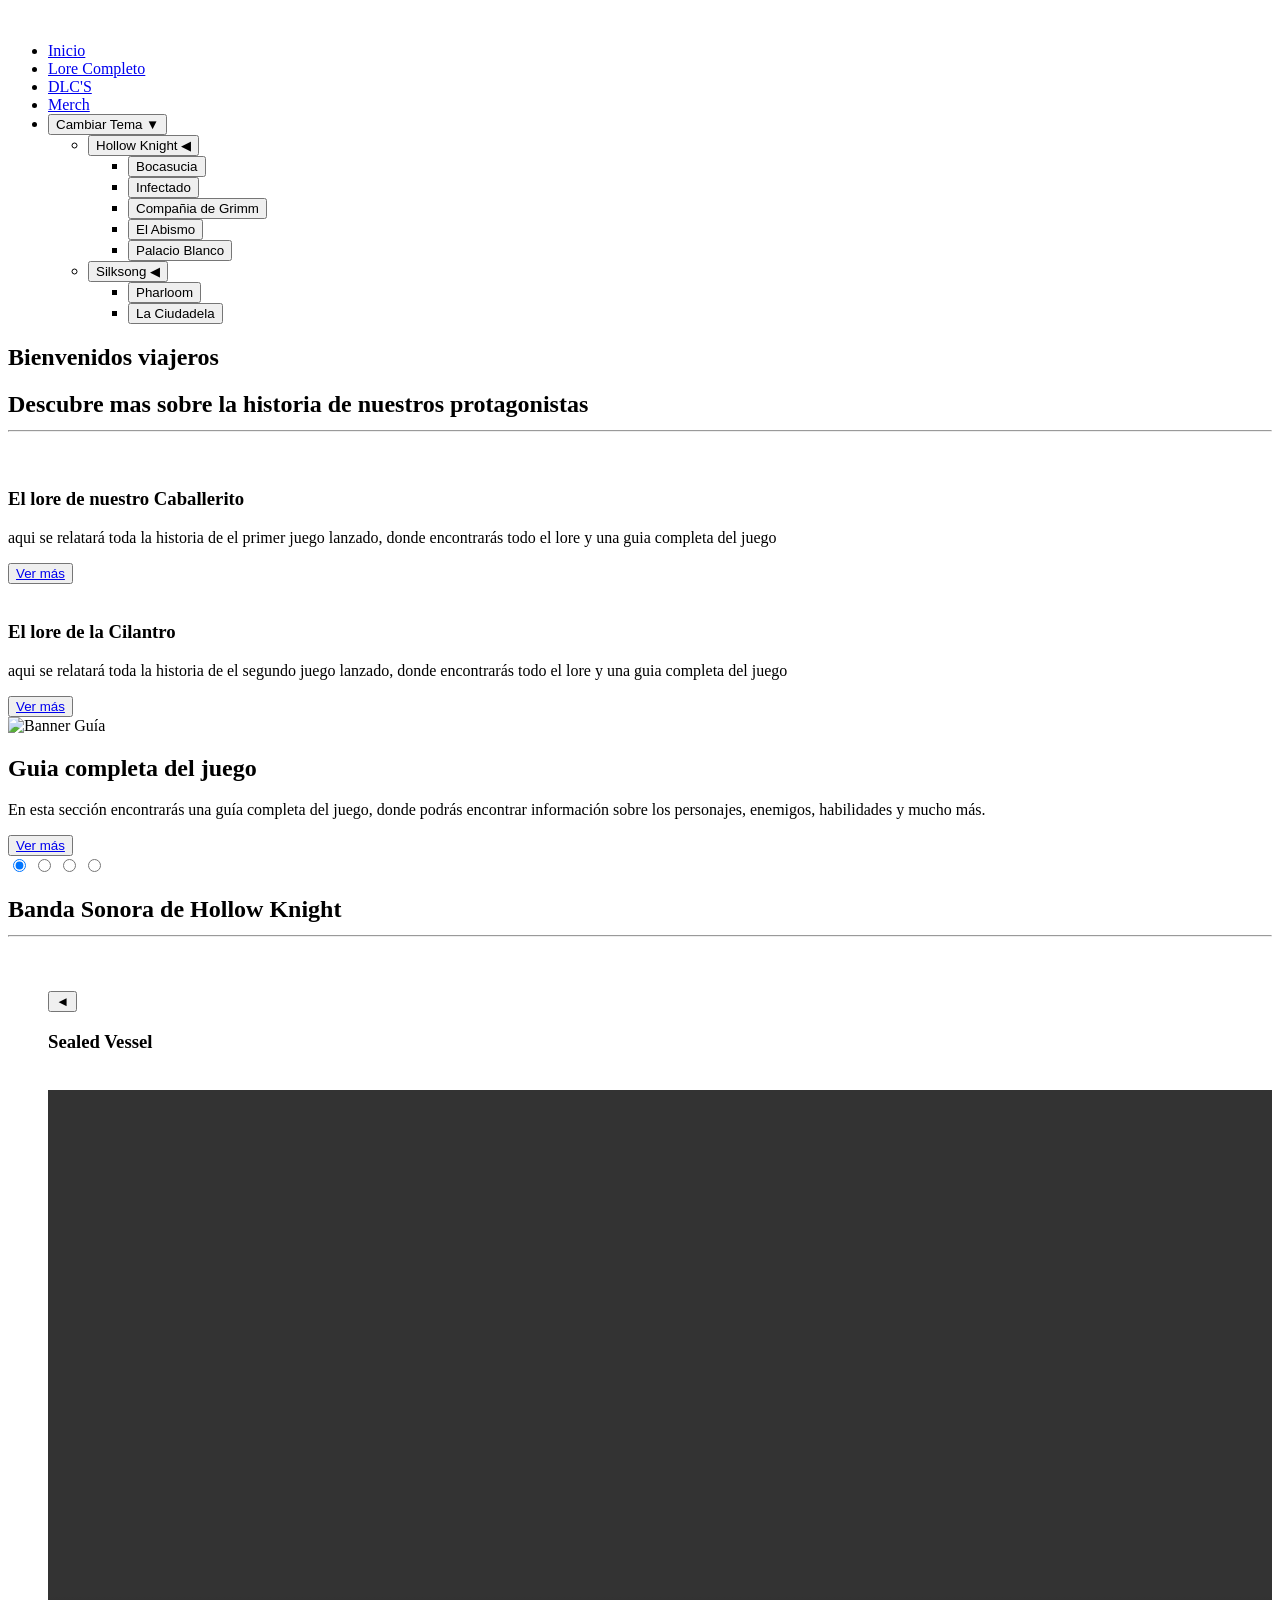
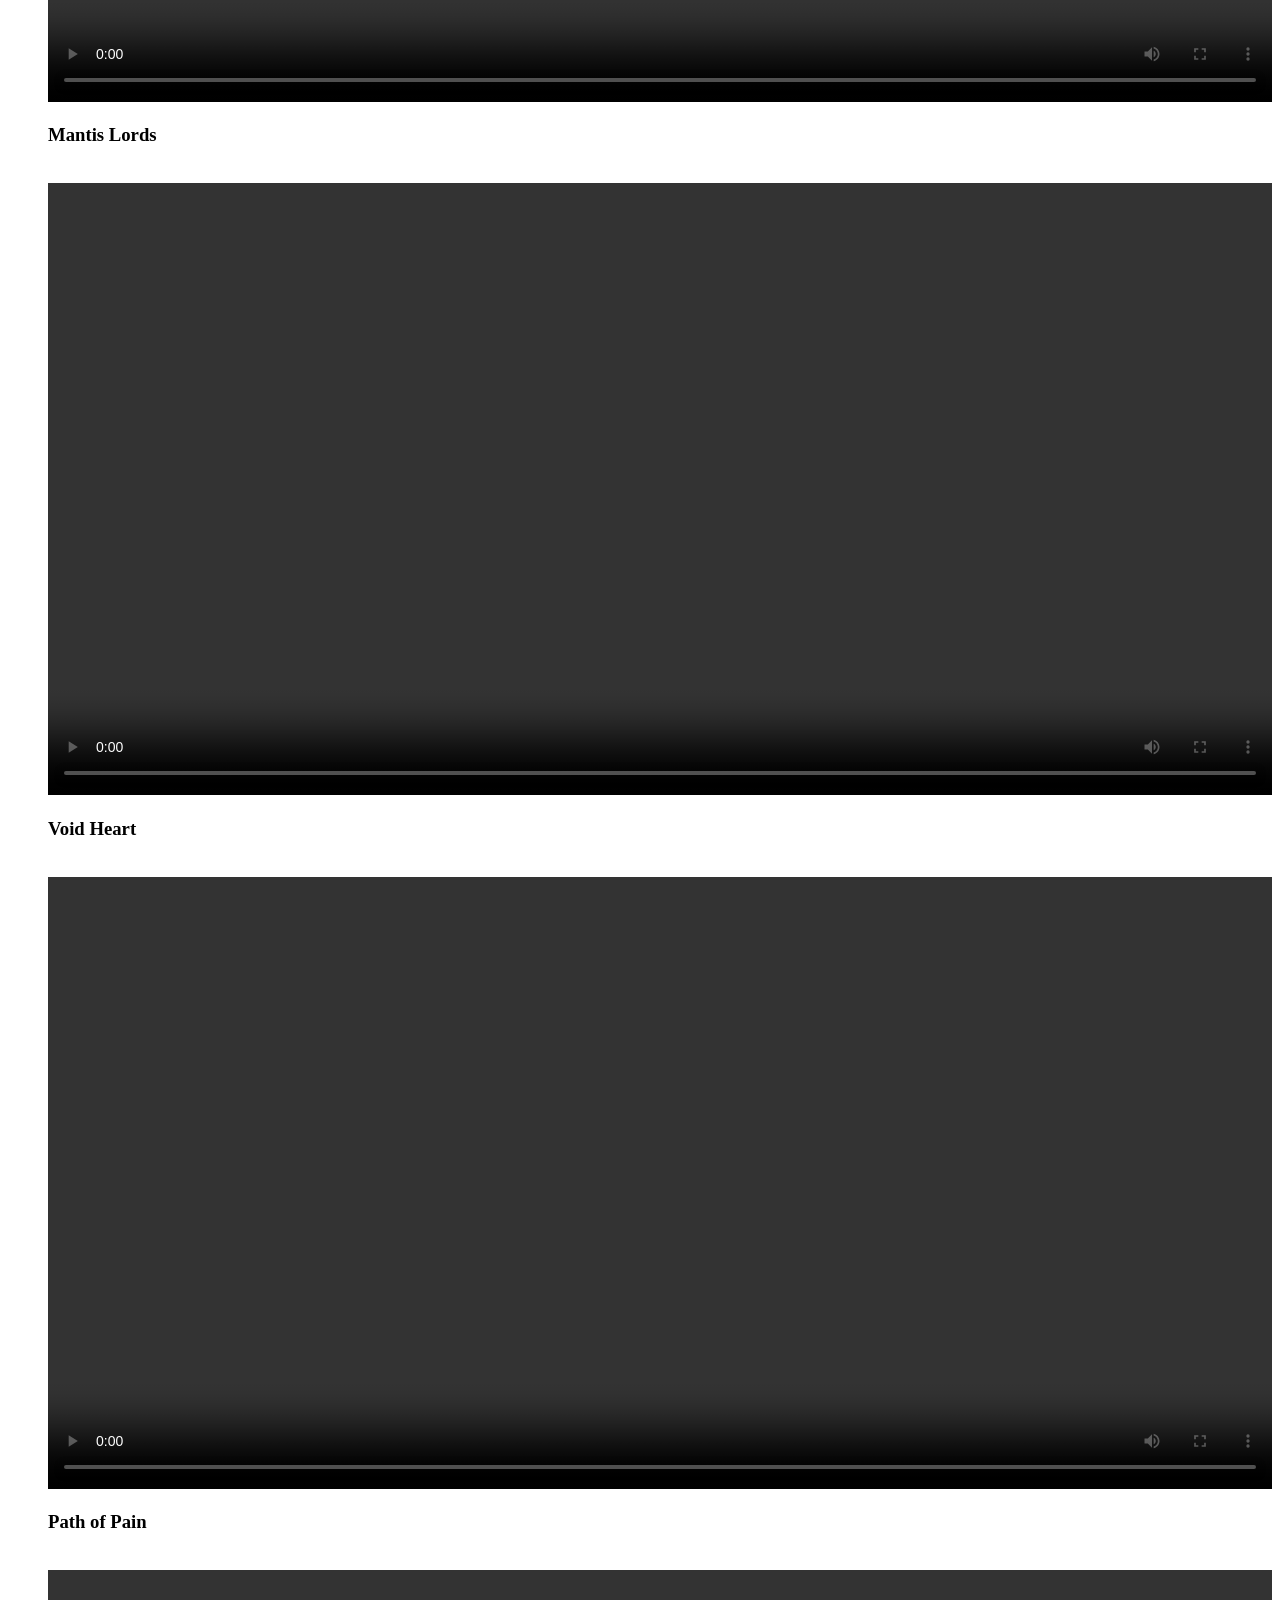
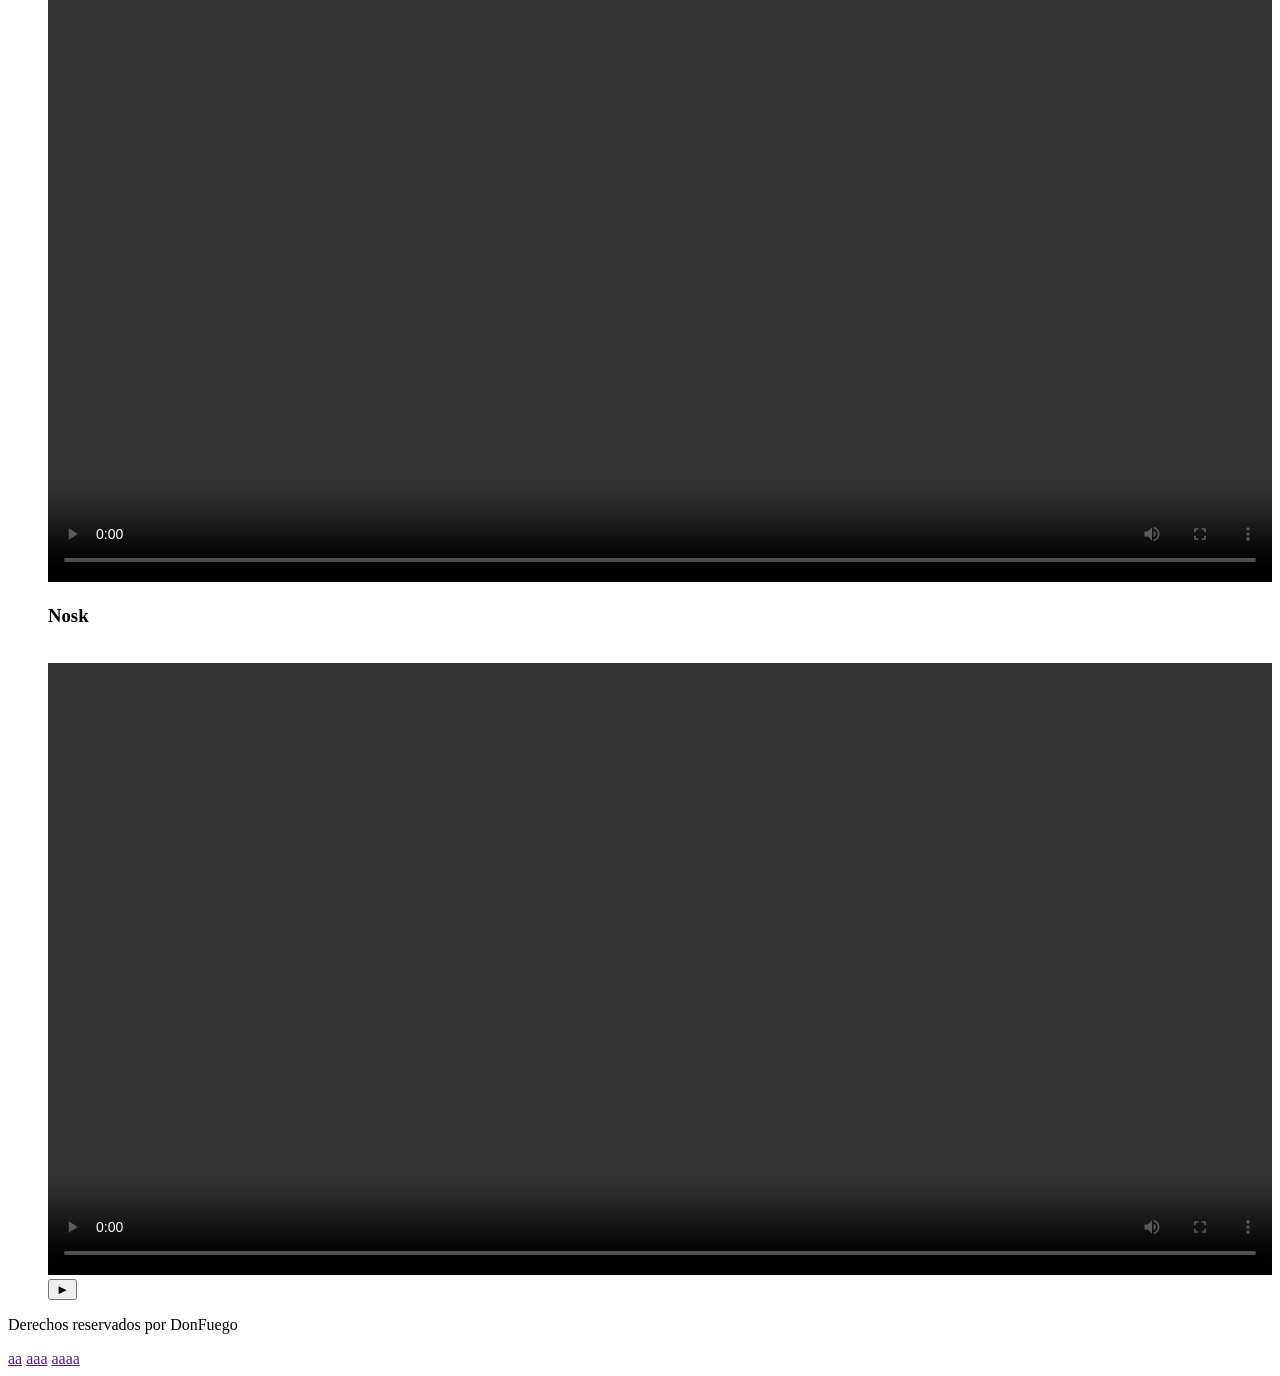
==== Inicio.html @ f7de1df7 "Add files via upload" ====
<!DOCTYPE html>
<html lang="en">
<head>
    <meta charset="UTF-8">
    <meta name="viewport" content="width=device-width, initial-scale=1.0">
    <link rel="stylesheet" href="../../css/styles.css">
    <title>Hollow Knight</title>
    <link rel="icon" href="../../image/LogoPrincipal.jpg" type="image/png">
    <link rel="preconnect" href="https://fonts.googleapis.com">
<link rel="preconnect" href="https://fonts.gstatic.com" crossorigin>
<link href="https://fonts.googleapis.com/css2?family=Cinzel:wght@400;700&family=Cormorant+Garamond:wght@400;600&display=swap" rel="stylesheet">
</head>
<body>
    <header>
        <nav>
            <div class="logoPrincipal">
                <a href="../home/Inicio.html"><img src="../../image/LogoPrincipal.jpg" alt=""></a>
            </div>
            <div class="navegacion">
                <ul class="links-nav">
                    <li> <a href="../home/Inicio.html" class="activo">Inicio</a></li>
                    <li> <a href="../Lore/LoreGeneral.html">Lore Completo</a></li>
                    <li> <a href="../DlC'S/DLC'S.html">DLC'S</a></li>
                    <li><a href="../Merch/merch.html">Merch</a></li>
                    
                    <li class="menu-desplegable">
                        <button class="btn-categoria" id="btn-temas">Cambiar Tema ▼</button>
                        <ul class="submenu" id="submenu-temas">
                            <li class="submenu-item-nested">
                                <button class="btn-tema-opcion">Hollow Knight ◀</button>
                                <ul class="submenu-anidado">
                                    <li><button class="btn-tema-final" value="original">Bocasucia</button></li>
                                    <li><button class="btn-tema-final" value="tema-infeccion">Infectado</button></li>
                                    <li><button class="btn-tema-final" value="tema-grimm">Compañia de Grimm</button></li>
                                    <li><button class="btn-tema-final" value="tema- abismo">El Abismo</button></li>
                                    <li><button class="btn-tema-final" value="tema-palacio">Palacio Blanco</button></li>
                                </ul>
                            </li>
                            <li class="submenu-item-nested">
                                <button class="btn-tema-opcion">Silksong ◀</button>
                                <ul class="submenu-anidado">
                                    <li><button class="btn-tema-final" value="tema-pharloom">Pharloom</button></li>
                                    <li><button class="btn-tema-final" value="tema-ciudadela">La Ciudadela</button></li>
                                </ul>
                            </li>
                        </ul>
                    </li>
                </ul>
            </div>
        </nav>
    </header>
    <section class="hero">
        <div class="hero-content">
            <h2 id="titulo-principal">Bienvenidos viajeros</h2>
        </div>
    </section>
    <section class="cajaDeContenido">
        <div class="page-container">
        <h2>Descubre mas sobre la historia de nuestros protagonistas <hr></h2>
            <div class="cartas1">
                <div class="HK-card">
                    <div class="HK-imagen">
                        <img src="../../image/Hollow_Knight_2026_cover_art.jpg" alt="">
                    </div>
                    <div class="HK-texto">
                    <h3>El lore de nuestro Caballerito</h3>
                    <p>aqui se relatará toda la historia de el primer juego lanzado, donde encontrarás todo el lore y una guia completa del juego</p>
                    <button type="button" class="boton-card1"><a href="../Lore/HK-lore.html">Ver más</a></button>
                    </div>
                </div>
                <div class="HK-card">
                    <div class="HK-imagen">
                        <img src="../../image/SilkSong.png" alt="">
                    </div>
                    <div class="HK-texto">
                    <h3>El lore de la Cilantro</h3>
                    <p>aqui se relatará toda la historia de el segundo juego lanzado, donde encontrarás todo el lore y una guia completa del juego</p>
                    <button type="button" class="boton-card1"><a href="../Lore/HK-lore.html">Ver más</a></button>
                    </div>
                </div>
            </div>
        </section>
        <section class="guia-juego">
                <div class="guia-juego-content">
                    <div class="guia-superior">
                        <div class="guia-juego-imagen">
                            <img id="guia-img" src="../../image/Banner2.jpg" alt="Banner Guía">
                        </div>
                            <div class="guia-juego-texto">
                                <h2 id="guia-titulo">Guia completa del juego</h2>
                                <p id="guia-desc">En esta sección encontrarás una guía completa del juego, donde podrás encontrar información sobre los personajes, enemigos, habilidades y mucho más.</p>
                                <button type="button" class="boton-guia"><a id="guia-link" href="../guiaHK/Guia.html">Ver más</a></button>
                            </div>
                        </div>
                        <div class="guia-temas">
                            <label class="radio-tema">
                                <input type="radio" name="tema-seleccionado" value="GuiaDelJuego" checked>
                            </label>
                            <label class="radio-tema">
                                <input type="radio" name="tema-seleccionado" value="personajes"> 
                            </label>
                            <label class="radio-tema">
                                <input type="radio" name="tema-seleccionado" value="enemigos"> 
                            </label>
                            <label class="radio-tema">
                                <input type="radio" name="tema-seleccionado" value="habilidades"> 
                            </label>
                        </div>
                    </div>
            </section>
            <section class="cajaDeContenido-sound">
                <div class="page-container">
                    <h2>Banda Sonora de Hollow Knight<hr></h2>
                    <div class="HK-sound-page">
                        <div class="HK-img-sound">
                            <img src="../../image/Lluvia.gif" alt="">
                        </div>
                        <div class="HK-eggs-text">
                            <div class="HK-sound-list">
                                <ul id="lista-sound">   <div class="contenedor-carrusel">
                                    <button id="btn-izq" class="boton-carrusel">◄</button>
                                    <div class="ventana-carrusel">
                                        <div class="pista-carrusel" id="pista">
                                            <div class="tarjeta-gigante">
                                                <h3>Sealed Vessel</h3><br>
                                                <video width="100%" controls>
                                                    <source src="../../video/Hollow Knight OST - Sealed Vessel_720p.mp4" type="video/mp4">
                                                </video>
                                            </div>
                                            <div class="tarjeta-gigante">
                                                <h3>Mantis Lords</h3><br>
                                                <video width="100%" controls>
                                                    <source src="../../video/Hollow Knight OST - Mantis Lords_720p.mp4" type="video/mp4">
                                                </video>
                                            </div>
                                            <div class="tarjeta-gigante">
                                                <h3>Void Heart</h3><br>
                                                <video width="100%" controls>
                                                    <source src="../../video/Void Heart _ Hollow Knight OST _ Christopher Larkin_720p.mp4" type="video/mp4">
                                                </video>
                                            </div>
                                            <div class="tarjeta-gigante">
                                                <h3>Path of Pain</h3><br>
                                                <video width="100%" controls>
                                                    <source src="../../video/Hollow Knight - Sealed Vessel - Path of Pain Music_720p.mp4" type="video/mp4">
                                                </video>
                                            </div>
                                            <div class="tarjeta-gigante">
                                                <h3>Nosk</h3><br>
                                                <video width="100%" controls>
                                                    <source src="../../video/Hollow Knight OST - Nosk_720p.mp4" type="video/mp4">
                                                </video>
                                            </div>
                                        </div>
                                    </div>
                                    <button id="btn-der" class="boton-carrusel">►</button>
                                </div>                            
                            </div>
                        </div>
                    </div>
                </div>
            </section>
    <footer>
        <p>Derechos reservados por <span>DonFuego</span></p>
        <div class="links-de-pie">
            <a href="">aa</a>
            <a href="">aaa</a>
            <a href="">aaaa</a>
        </div>
    </footer>
<audio id="musica-fondo" src="../../audio/Dirtmouth1.mp3" type="audio/mpeg" autoplay loop></audio>
        <script src="../../js/java.js"></script>
</body>
</html>
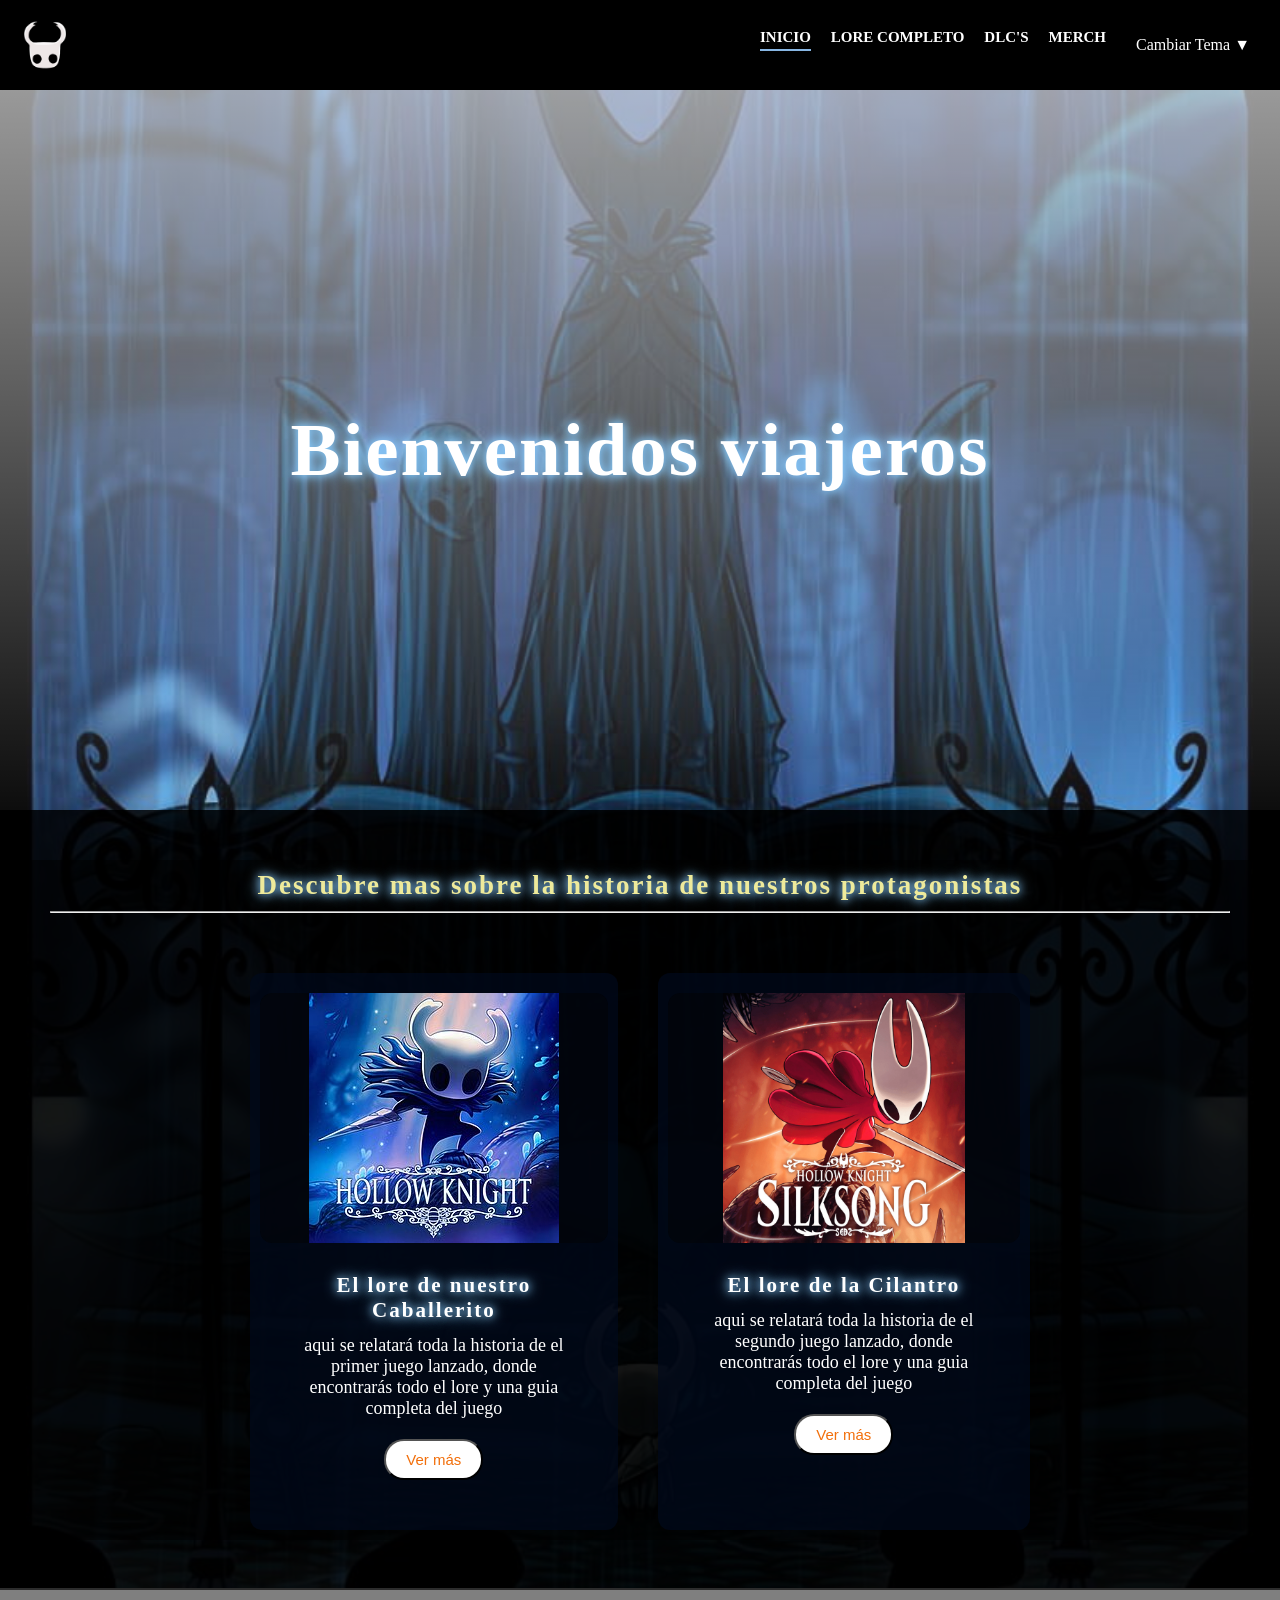
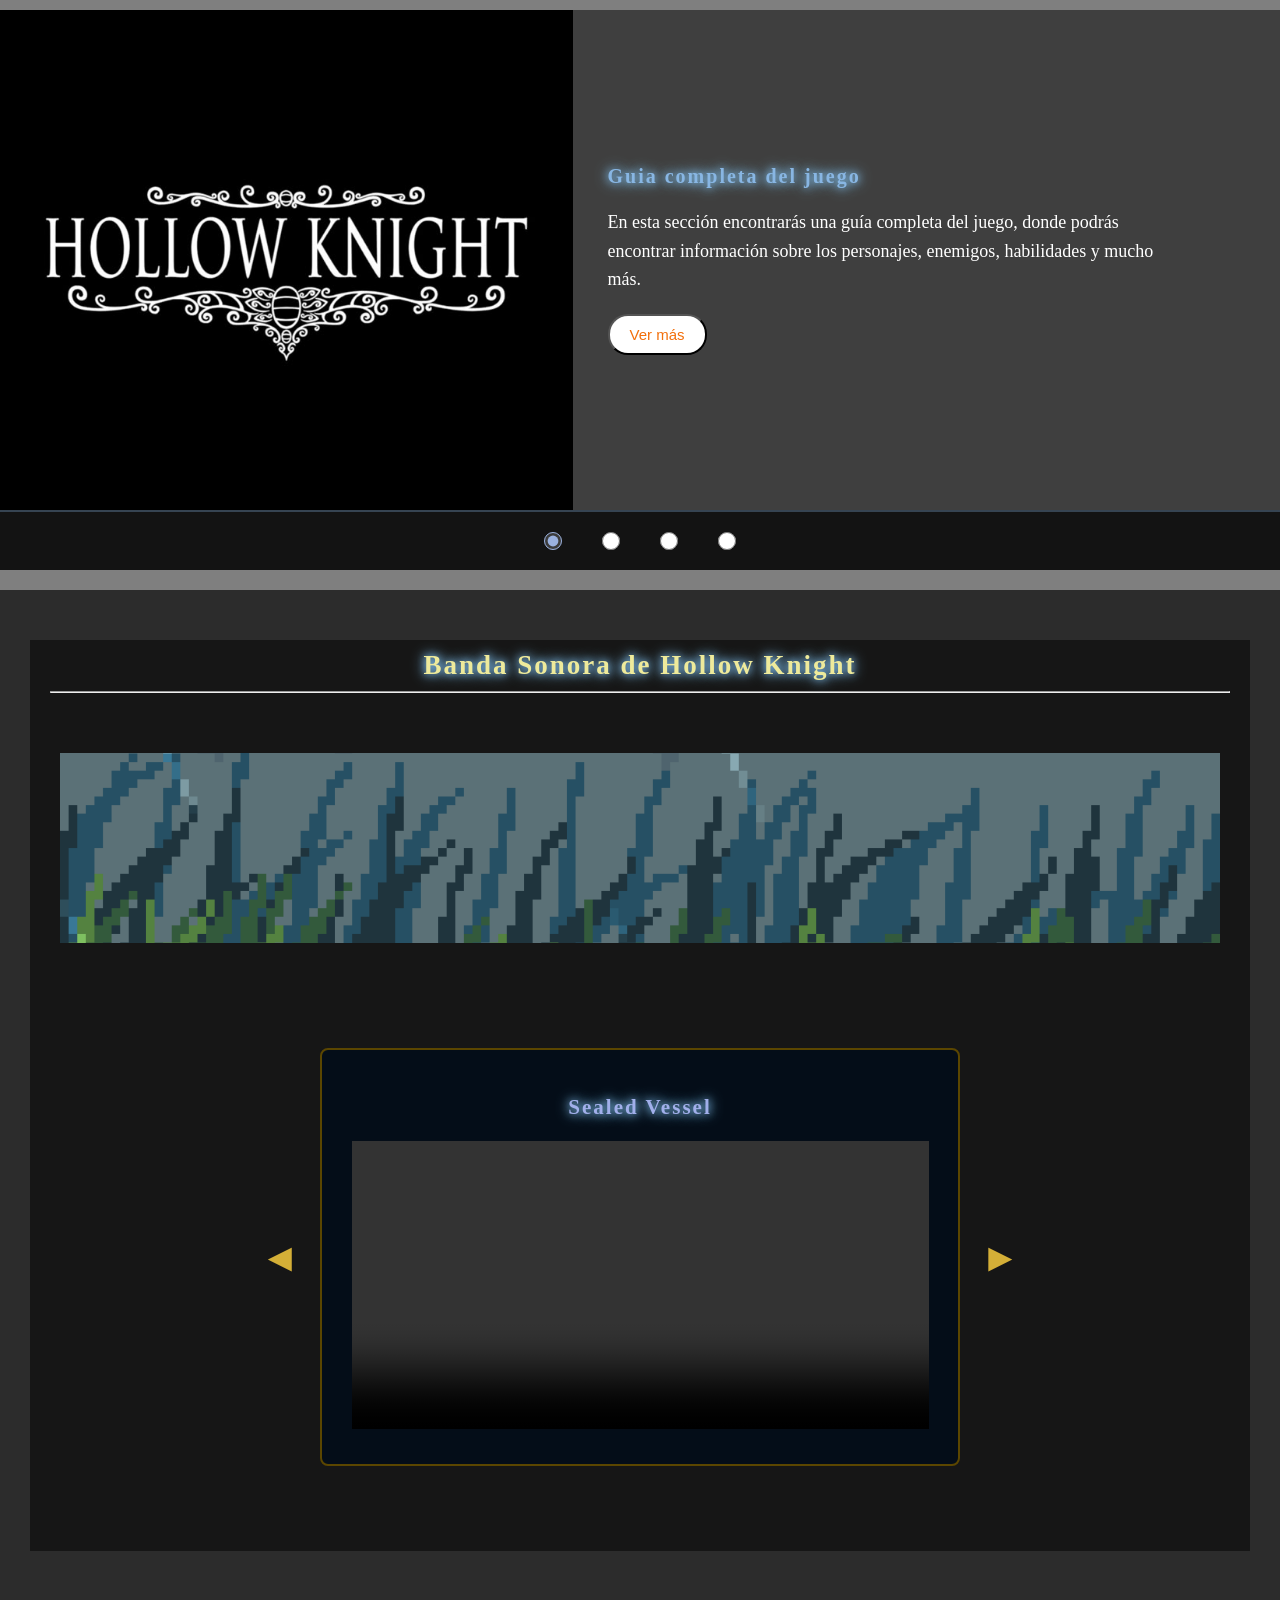
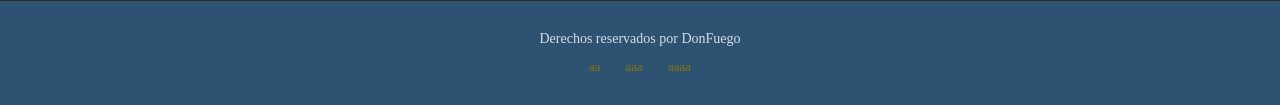
==== commit ed07019d: "Update Inicio.html" ====
--- a/Inicio.html
+++ b/Inicio.html
@@ -3,9 +3,9 @@
 <head>
     <meta charset="UTF-8">
     <meta name="viewport" content="width=device-width, initial-scale=1.0">
-    <link rel="stylesheet" href="../../css/styles.css">
+    <link rel="stylesheet" href="styles.css">
     <title>Hollow Knight</title>
-    <link rel="icon" href="../../image/LogoPrincipal.jpg" type="image/png">
+    <link rel="icon" href=".image/LogoPrincipal.jpg" type="image/png">
     <link rel="preconnect" href="https://fonts.googleapis.com">
 <link rel="preconnect" href="https://fonts.gstatic.com" crossorigin>
 <link href="https://fonts.googleapis.com/css2?family=Cinzel:wght@400;700&family=Cormorant+Garamond:wght@400;600&display=swap" rel="stylesheet">
@@ -14,14 +14,14 @@
     <header>
         <nav>
             <div class="logoPrincipal">
-                <a href="../home/Inicio.html"><img src="../../image/LogoPrincipal.jpg" alt=""></a>
+                <a href="Inicio.html"><img src="LogoPrincipal.jpg" alt=""></a>
             </div>
             <div class="navegacion">
                 <ul class="links-nav">
-                    <li> <a href="../home/Inicio.html" class="activo">Inicio</a></li>
-                    <li> <a href="../Lore/LoreGeneral.html">Lore Completo</a></li>
-                    <li> <a href="../DlC'S/DLC'S.html">DLC'S</a></li>
-                    <li><a href="../Merch/merch.html">Merch</a></li>
+                    <li> <a href="Inicio.html" class="activo">Inicio</a></li>
+                    <li> <a href="LoreGeneral.html">Lore Completo</a></li>
+                    <li> <a href="DLC'S.html">DLC'S</a></li>
+                    <li><a href="merch.html">Merch</a></li>
                     
                     <li class="menu-desplegable">
                         <button class="btn-categoria" id="btn-temas">Cambiar Tema ▼</button>
@@ -60,22 +60,22 @@
             <div class="cartas1">
                 <div class="HK-card">
                     <div class="HK-imagen">
-                        <img src="../../image/Hollow_Knight_2026_cover_art.jpg" alt="">
+                        <img src="Hollow_Knight_2026_cover_art.jpg" alt="">
                     </div>
                     <div class="HK-texto">
                     <h3>El lore de nuestro Caballerito</h3>
                     <p>aqui se relatará toda la historia de el primer juego lanzado, donde encontrarás todo el lore y una guia completa del juego</p>
-                    <button type="button" class="boton-card1"><a href="../Lore/HK-lore.html">Ver más</a></button>
+                    <button type="button" class="boton-card1"><a href="HK-lore.html">Ver más</a></button>
                     </div>
                 </div>
                 <div class="HK-card">
                     <div class="HK-imagen">
-                        <img src="../../image/SilkSong.png" alt="">
+                        <img src="SilkSong.png" alt="">
                     </div>
                     <div class="HK-texto">
                     <h3>El lore de la Cilantro</h3>
                     <p>aqui se relatará toda la historia de el segundo juego lanzado, donde encontrarás todo el lore y una guia completa del juego</p>
-                    <button type="button" class="boton-card1"><a href="../Lore/HK-lore.html">Ver más</a></button>
+                    <button type="button" class="boton-card1"><a href="HK-lore.html">Ver más</a></button>
                     </div>
                 </div>
             </div>
@@ -84,12 +84,12 @@
                 <div class="guia-juego-content">
                     <div class="guia-superior">
                         <div class="guia-juego-imagen">
-                            <img id="guia-img" src="../../image/Banner2.jpg" alt="Banner Guía">
+                            <img id="guia-img" src="Banner2.jpg" alt="Banner Guía">
                         </div>
                             <div class="guia-juego-texto">
                                 <h2 id="guia-titulo">Guia completa del juego</h2>
                                 <p id="guia-desc">En esta sección encontrarás una guía completa del juego, donde podrás encontrar información sobre los personajes, enemigos, habilidades y mucho más.</p>
-                                <button type="button" class="boton-guia"><a id="guia-link" href="../guiaHK/Guia.html">Ver más</a></button>
+                                <button type="button" class="boton-guia"><a id="guia-link" href="Guia.html">Ver más</a></button>
                             </div>
                         </div>
                         <div class="guia-temas">
@@ -113,7 +113,7 @@
                     <h2>Banda Sonora de Hollow Knight<hr></h2>
                     <div class="HK-sound-page">
                         <div class="HK-img-sound">
-                            <img src="../../image/Lluvia.gif" alt="">
+                            <img src="Lluvia.gif" alt="">
                         </div>
                         <div class="HK-eggs-text">
                             <div class="HK-sound-list">
@@ -124,31 +124,31 @@
                                             <div class="tarjeta-gigante">
                                                 <h3>Sealed Vessel</h3><br>
                                                 <video width="100%" controls>
-                                                    <source src="../../video/Hollow Knight OST - Sealed Vessel_720p.mp4" type="video/mp4">
+                                                    <source src="Hollow Knight OST - Sealed Vessel_720p.mp4" type="video/mp4">
                                                 </video>
                                             </div>
                                             <div class="tarjeta-gigante">
                                                 <h3>Mantis Lords</h3><br>
                                                 <video width="100%" controls>
-                                                    <source src="../../video/Hollow Knight OST - Mantis Lords_720p.mp4" type="video/mp4">
+                                                    <source src="Hollow Knight OST - Mantis Lords_720p.mp4" type="video/mp4">
                                                 </video>
                                             </div>
                                             <div class="tarjeta-gigante">
                                                 <h3>Void Heart</h3><br>
                                                 <video width="100%" controls>
-                                                    <source src="../../video/Void Heart _ Hollow Knight OST _ Christopher Larkin_720p.mp4" type="video/mp4">
+                                                    <source src="Void Heart _ Hollow Knight OST _ Christopher Larkin_720p.mp4" type="video/mp4">
                                                 </video>
                                             </div>
                                             <div class="tarjeta-gigante">
                                                 <h3>Path of Pain</h3><br>
                                                 <video width="100%" controls>
-                                                    <source src="../../video/Hollow Knight - Sealed Vessel - Path of Pain Music_720p.mp4" type="video/mp4">
+                                                    <source src="Hollow Knight - Sealed Vessel - Path of Pain Music_720p.mp4" type="video/mp4">
                                                 </video>
                                             </div>
                                             <div class="tarjeta-gigante">
                                                 <h3>Nosk</h3><br>
                                                 <video width="100%" controls>
-                                                    <source src="../../video/Hollow Knight OST - Nosk_720p.mp4" type="video/mp4">
+                                                    <source src="Hollow Knight OST - Nosk_720p.mp4" type="video/mp4">
                                                 </video>
                                             </div>
                                         </div>
@@ -168,7 +168,7 @@
             <a href="">aaaa</a>
         </div>
     </footer>
-<audio id="musica-fondo" src="../../audio/Dirtmouth1.mp3" type="audio/mpeg" autoplay loop></audio>
-        <script src="../../js/java.js"></script>
+<audio id="musica-fondo" src="Dirtmouth1.mp3" type="audio/mpeg" autoplay loop></audio>
+        <script src="java.js"></script>
 </body>
-</html>+</html>
--- a/styles.css
+++ b/styles.css
@@ -0,0 +1,632 @@
+*{
+    margin: 0;
+    padding: 0;
+    box-sizing: border-box;
+}
+body {
+    font-family: 'Cormorant Garamond', serif;
+    color: #ffffff;
+    font-size: 18px;
+    background-image: url('CityofTears.jpg');
+    background-size: cover ;
+    background-position: center;
+    background-attachment: fixed;
+    background-repeat:no-repeat ;
+    display: flex;
+    flex-direction: column;
+    min-height: 100vh;
+}
+h1, h2, h3 {
+    text-shadow: 0px 0px 8px #88ccff, 0px 0px 15px #88ccff;
+}
+
+h1, h2, h3, h4, .logo {
+    font-family: 'Cinzel', serif;
+    font-weight: 700;
+    letter-spacing: 2px;
+}
+a {
+    text-decoration: none;
+    color: inherit;
+}
+header {
+    background-color: rgb(0, 0, 0);
+}
+nav {
+    display: flex;
+    justify-content: space-between;
+    align-items: center;
+    width: 100%;
+    padding: 5px 20px;
+    box-sizing: border-box;
+}
+.logoPrincipal {
+    display: flex;
+    align-items: center;
+    width: 50px;
+    height: 80px;
+    overflow: hidden;
+}
+.logoPrincipal a {
+    display: flex;
+    width: 100%;
+    height: 100%;
+}
+.logoPrincipal img{
+    height: 100%;
+    width: 100%;
+    display: block;
+    object-fit: contain;
+}
+.links-nav {
+    display: flex;
+    list-style: none; 
+    gap: 20px;        
+    padding: 0;
+    margin: auto;
+}
+.links-nav a {
+    color: #ffffff; 
+    font-size: 15px;
+    font-weight: 600;
+    text-transform: uppercase;
+    transition: all 0.3s ease;
+}
+.links-nav li{
+    margin-bottom: 0px;
+}
+.links-nav a:hover {
+    color: #88b6e3; 
+}
+.links-nav a.activo {
+    border-bottom: 2px solid #88b6e3;
+    padding-bottom: 4px;
+}
+.hero {
+    background-image: linear-gradient(rgba(255, 255, 255, 0.6), rgba(255,255,255,0.050)) ,url('../image/Banner.jpg');
+    background-size: cover;
+    background-position: center;
+    height: 80vh;
+    display: flex;
+    align-items: center;
+    justify-content: center;
+}
+.titulo {
+    font-size: 10px;
+    cursor: default;
+}
+.hero-content {
+    font-size: 50px;
+    cursor: default;
+}
+.page-container{
+    width: 100%;
+    height: 100%;
+    background-color: rgba(0, 0, 0, 0.5);  
+}
+.page-container h2{
+    text-align: center;
+    margin-bottom: 30px;
+    color: rgb(238, 234, 155);
+    padding: 10px;
+}
+.page-container hr{
+    margin: 10px;
+}
+.cajaDeContenido {
+    padding: 50px 30px;
+    background-color: rgba(0, 0, 0, 0.827);
+    flex-grow: 1;
+}
+img {
+    max-width: 100%;
+    height: auto;
+}
+.cartas1{
+    display: flex;
+    grid-template-columns: repeat(auto-fit, minmax(220px, 1fr));
+    gap: 20px;
+    margin-top: 30px;
+    max-width: 800px;
+    margin-left: auto;
+    margin-right: auto;
+}
+.HK-card{
+    background-color: rgba(0, 10, 28, 0.681);
+    border-radius: 12px;
+    padding: 20px 10px;
+    text-align: center;
+    transition: transform 0.4s;
+    margin: 10px;
+}
+.HK-card:hover{
+    transform: translateY(-5px);
+}
+.HK-imagen {
+    width: 100%;
+    height: 250px;
+    margin-bottom: 15px;
+    border-radius: 12px;
+    overflow: hidden;
+    background-color: #04040475;
+}
+.HK-imagen img {
+    padding: auto;
+    width: 100%;
+    height: 100%;
+    object-fit: contain;
+}
+.HK-texto{
+    padding: 15px ;
+    margin: 15px;
+}
+.HK-texto h3 {
+    margin-bottom: 12px;
+}
+.HK-texto button{
+    margin-top: 20px;
+    font-size: 15px;
+    border-radius: 20px;
+    padding: 0;
+    transition: color 0.3s;
+    background-color:rgb(255, 255, 255) ;
+    color: rgb(242, 111, 11);
+    transition: all 0.3s ease;
+    overflow: hidden;
+}
+.HK-texto button a{
+    display: block;
+    width: 100%;
+    height: 100%;
+    padding: 10px 20px;
+
+}
+.HK-texto button:hover{
+    color:rgb(255, 255, 255) ;
+    background-color: #000000;
+    border-color: white;
+    transform: scale(1.1)
+}
+.guia-juego{
+    width: 100%;
+    padding: 20px 0px;
+    display: flex;
+    justify-content: center;
+    background-color: rgba(0, 0, 0, 0.5);  
+}
+.guia-juego-content {
+    display: flex;
+    flex-direction: column;
+    max-height: fit-content;
+    width: 100%;
+    background-color: rgba(0, 0, 0, 0.5);
+    overflow: hidden;
+    margin: 0 auto;
+}
+.guia-superior {
+    display: flex;
+    width: 100%;
+}
+.guia-temas{
+    width: 100%;
+    padding: 20px;
+    background-color: rgba(0, 0, 0, 0.7);
+    display: flex;
+    justify-content: center;
+    gap: 40px;
+    border-top: 2px solid rgba(136, 182, 227, 0.3);
+}
+.radio-tema{
+    color: #aeb8c4;
+    font-size: 16px;
+    font-weight: 600;
+    cursor: pointer;
+    display: flex;
+    align-items: center;
+    gap: 8px;
+    transition: color 0.3s ease;
+}
+.radio-tema:hover{
+    color: #88b6e3;
+    transform: scale(1.1);
+}
+.radio-tema input[type="radio"] {
+    cursor: pointer;
+    width: 18px;
+    height: 18px;
+    accent-color: #9ab1df;
+}
+
+.guia-juego-imagen {
+    flex: 1;
+    height: 500px;
+}
+.guia-juego-imagen img {
+    width: 100%;
+    height: 100%;
+    object-fit: cover;
+    display: block;
+}
+.guia-juego-texto {
+    flex: 1;
+    padding: 35px;
+    padding-right: 100px;
+    display: flex;
+    flex-direction: column;
+    justify-content: center;
+    align-items: flex-start;
+}
+.guia-juego-texto h2 {
+    margin-bottom: 20px;
+    color: #88b6e3;
+    font-size: 20px;
+    text-align: left;
+}
+.guia-juego-texto p {
+    margin-bottom: 20px;
+    color: #ffffff;
+    line-height: 1.6;
+}
+.guia-juego-texto button {
+    font-size: 15px;
+    border-radius: 20px;
+    padding: 0;
+    transition: color 0.3s;
+    background-color:rgb(255, 255, 255) ;
+    color: rgb(242, 111, 11);
+    transition: all 0.3s ease;
+    overflow: hidden;
+}
+.guia-juego-texto button a{
+    display: block;
+    width: 100%;
+    height: 100%;
+    padding: 10px 20px;
+
+}
+.guia-juego-texto button:hover{
+    color:rgb(255, 255, 255) ;
+    background-color: #000000;
+    border-color: white;
+    transform: scale(1.1)
+}
+#btn-tema {
+    border-radius: 20px;
+    padding: 10px 20px;
+    margin-left: 30px;
+    background-color: #ffffff;
+    color: goldenrod;
+    transition: all 0.3s ease;
+}
+#btn-tema:hover {
+    background-color: #000000;
+    border-color: #ffffff;
+    color: #ffffff;
+    transform: scale(1.1);
+}
+
+/*Soundtracks*/
+.cajaDeContenido-sound{
+    width: 100%;
+    height: 100%;
+    padding: 50px 30px;
+    background-color: rgba(0, 0, 0, 0.827);
+    flex-grow: 1;
+    display: flex;
+    flex-direction: row;
+    justify-content: space-around;
+    flex-wrap: wrap;
+}
+.HK-img-sound{
+    display: block;
+    padding: 10px;
+    margin: 20px;
+}
+.HK-img-sound img{
+    width: 100%;
+    height: 190px;
+    object-fit: cover;
+    display: block;
+}
+.HK-eggs-text{
+    text-align: center;
+    padding: 5px;
+    margin: 10px;
+}
+#lista-sound{
+    list-style: none;
+    padding: 10px;
+    margin: 20px auto;
+    display: flex;
+    flex-direction: row;
+    justify-content: center;
+    gap: 30px;
+    flex-wrap: wrap;
+}
+#lista-sound li{
+    width: 590px;
+}
+figure{
+    width: 100%;
+
+}
+#lista-sound figure{
+    width: 100%;
+	margin-top: 10px;
+	margin-bottom: 10px;
+	border: 1px solid rgb(255, 187, 0);
+    padding-bottom: 15px;
+    background-color: #163c62;
+}
+#lista-sound h3{
+    padding-top: 15px;
+}
+#lista-sound figure img {
+    width: 50%;
+    display: block;
+    margin: 10px auto;
+}
+#lista-sound figure p {
+    text-align: center;
+    margin-bottom: 20px;
+}
+
+
+
+
+
+/*/aaaaaaaaaaaaaaaaaaaaaaaaaaaa/*/
+
+.menu-desplegable {
+    position: relative; 
+}
+.btn-categoria {
+    background-color: transparent;
+    color: white;
+    border: none;
+    cursor: pointer;
+    font-size: 16px;
+    font-family: inherit;
+    padding: 10px;
+}
+
+.submenu {
+    display: none; 
+    position: absolute;
+    top: 100%;
+    right: 0; 
+    background-color: #1a252f;
+    list-style: none;
+    border-color: white;
+    padding: 0;
+    margin: 0;
+    width: 220px;
+    box-shadow: 0px 8px 16px rgba(0,0,0,0.5);
+    border-radius: 5px 0 5px 5px;
+    z-index: 1000;
+}
+.submenu.activo {
+    display: block;
+}
+
+.btn-tema-opcion {
+    width: 100%;
+    text-align: left;
+    background: none;
+    border: none;
+    color: #bdc3c7;
+    padding: 12px 20px;
+    cursor: pointer;
+    font-family: inherit;
+    font-size: 15px;
+}
+.btn-tema-opcion:hover {
+    background-color: #2c3e50;
+    color: white;
+}
+.submenu-item-nested {
+    position: relative;
+}
+.submenu-anidado {
+    display: none; 
+    position: absolute;
+    top: 0;
+    right: 100%; 
+    background-color: #1a252f;
+    list-style: none;
+    padding: 0;
+    margin: 0;
+    width: 220px;
+    box-shadow: -5px 8px 16px rgba(0,0,0,0.5); 
+    border-radius: 5px 0 5px 5px;
+}
+.submenu-item-nested:hover > .submenu-anidado {
+    display: block;
+}
+.btn-tema-final {
+    width: 100%;
+    text-align: left;
+    background: none;
+    border: none;
+    color: #bdc3c7;
+    padding: 12px 20px;
+    cursor: pointer;
+    font-family: inherit;
+    font-size: 15px;
+}
+
+.btn-tema-final:hover {
+    background-color: #2c3e50;
+    color: white;
+}
+
+
+
+.contenedor-carrusel {
+    display: flex;
+    align-items: center;
+    justify-content: center;
+    position: relative;
+    width: 80%; 
+    max-width: 800px;
+    margin: 40px auto;
+}
+.ventana-carrusel {
+    width: 100%;
+    overflow: hidden; 
+    border: 2px solid #5b4600; 
+    border-radius: 8px;
+    background-color: #000c19ce; 
+}
+.pista-carrusel {
+    display: flex;
+    transition: transform 0.5s ease-in-out;
+    width: 100%;
+}
+.tarjeta-gigante {
+    min-width: 100%; 
+    padding: 30px;
+    box-sizing: border-box;
+    text-align: center;
+    color: rgb(161, 175, 234);
+}
+
+.tarjeta-gigante img {
+    max-width: 100%;
+    height: auto;
+    border-radius: 4px;
+    margin: 15px 0;
+}
+.boton-carrusel {
+    background-color: transparent;
+    color: #d4af37;
+    border: none;
+    font-size: 40px;
+    cursor: pointer;
+    padding: 0 20px;
+    transition: transform 0.2s, text-shadow 0.2s;
+}
+
+.boton-carrusel:hover {
+    transform: scale(1.2);
+    text-shadow: 0px 0px 10px #d4af37;
+}
+
+
+
+/*/ body alterno-infected/*/
+.tema-infeccion{
+    background-image: linear-gradient(rgba(255, 255, 255, 0.6), rgba(255,255,255,0.050)) ,url('infected.jpg');
+    color: #fac217;
+}
+.tema-infeccion .hero{
+        background-image: linear-gradient(rgba(232, 157, 100, 0.6), rgba(255,255,255,0.050)) ,url('infected-banner.jpg');
+}
+.tema-infeccion .hero h2{
+    color: #88b6e3;
+}
+
+
+
+/*/ body alterno-grimm/*/
+.tema-grimm{
+    background-image: linear-gradient(rgba(255, 255, 255, 0.6), rgba(255,255,255,0.050)) ,url('Grimm-background.jpg');
+    color: rgb(207, 1, 1);
+}
+.tema-grimm .hero {
+    background-image: linear-gradient(rgba(232, 157, 100, 0.6), rgba(255,255,255,0.050)) ,url('Grimm.gif');
+}
+.tema-grimm .hero h2 {
+    color: rgb(194, 0, 0);
+}
+.tema-grimm h2{
+    text-shadow: 0px 0px 8px #f9c37d, 0px 0px 15px #464200;
+}
+.tema-grimm h3{
+    text-shadow: 0px 0px 8px #f9c37d, 0px 0px 15px #373300;
+}
+.tema-grimm h4{
+    text-shadow: 0px 0px 8px #f9c37d, 0px 0px 15px #ffee00;
+}
+.tema-grimm footer {
+    background-color: black;
+}
+.tema-grimm header {
+background-color: rgb(18, 2, 2);
+}
+
+.tema-grimm .logoPrincipal {
+    content: url('grimm-removebg-preview.png');
+    display: flex;
+    align-items: center;
+    width: 80px;
+    height: 80px;
+    overflow: hidden;
+}
+.tema-grimm .logoPrincipal a {
+    content: url('Inicio.html');
+    display: flex;
+    width: 100%;
+    height: 100%;
+}
+.tema-grimm .logoPrincipal img{
+    height: 100%;
+    width: 100%;
+    display: block;
+    object-fit: contain;
+}
+.tema-grimm #guia-titulo {
+    color: #ff0303;
+}
+
+
+
+
+
+
+
+
+
+
+
+/*/ Animacion de Carrusel/*/
+#guia-img,
+#guia-titulo,
+#guia-desc,
+.boton-guia{
+    transition: opacity 0.5s ease-in-out;
+}
+.oculto-animacion {
+    opacity: 0;
+}
+
+
+
+footer {
+    width: 100%;
+    background-color: #002e54d1;
+    color: rgba(255, 255, 255, 0.799);
+    text-align: center;
+    padding: 30px 20px;
+}
+footer p{
+    margin-bottom: 12px;
+    font-size: 14px;
+    cursor: default;
+}
+.links-de-pie{
+    display: flex;
+    justify-content: center;
+    gap: 25px;
+    flex-wrap: wrap;
+}
+.links-de-pie a{
+    color:#8d7203 ;
+    font-size: 13px;
+    transition: all 0.2s;
+}
+.links-de-pie a:hover{
+    color: white;
+    transform: scale(1.3);
+    border-color: black;
+}
